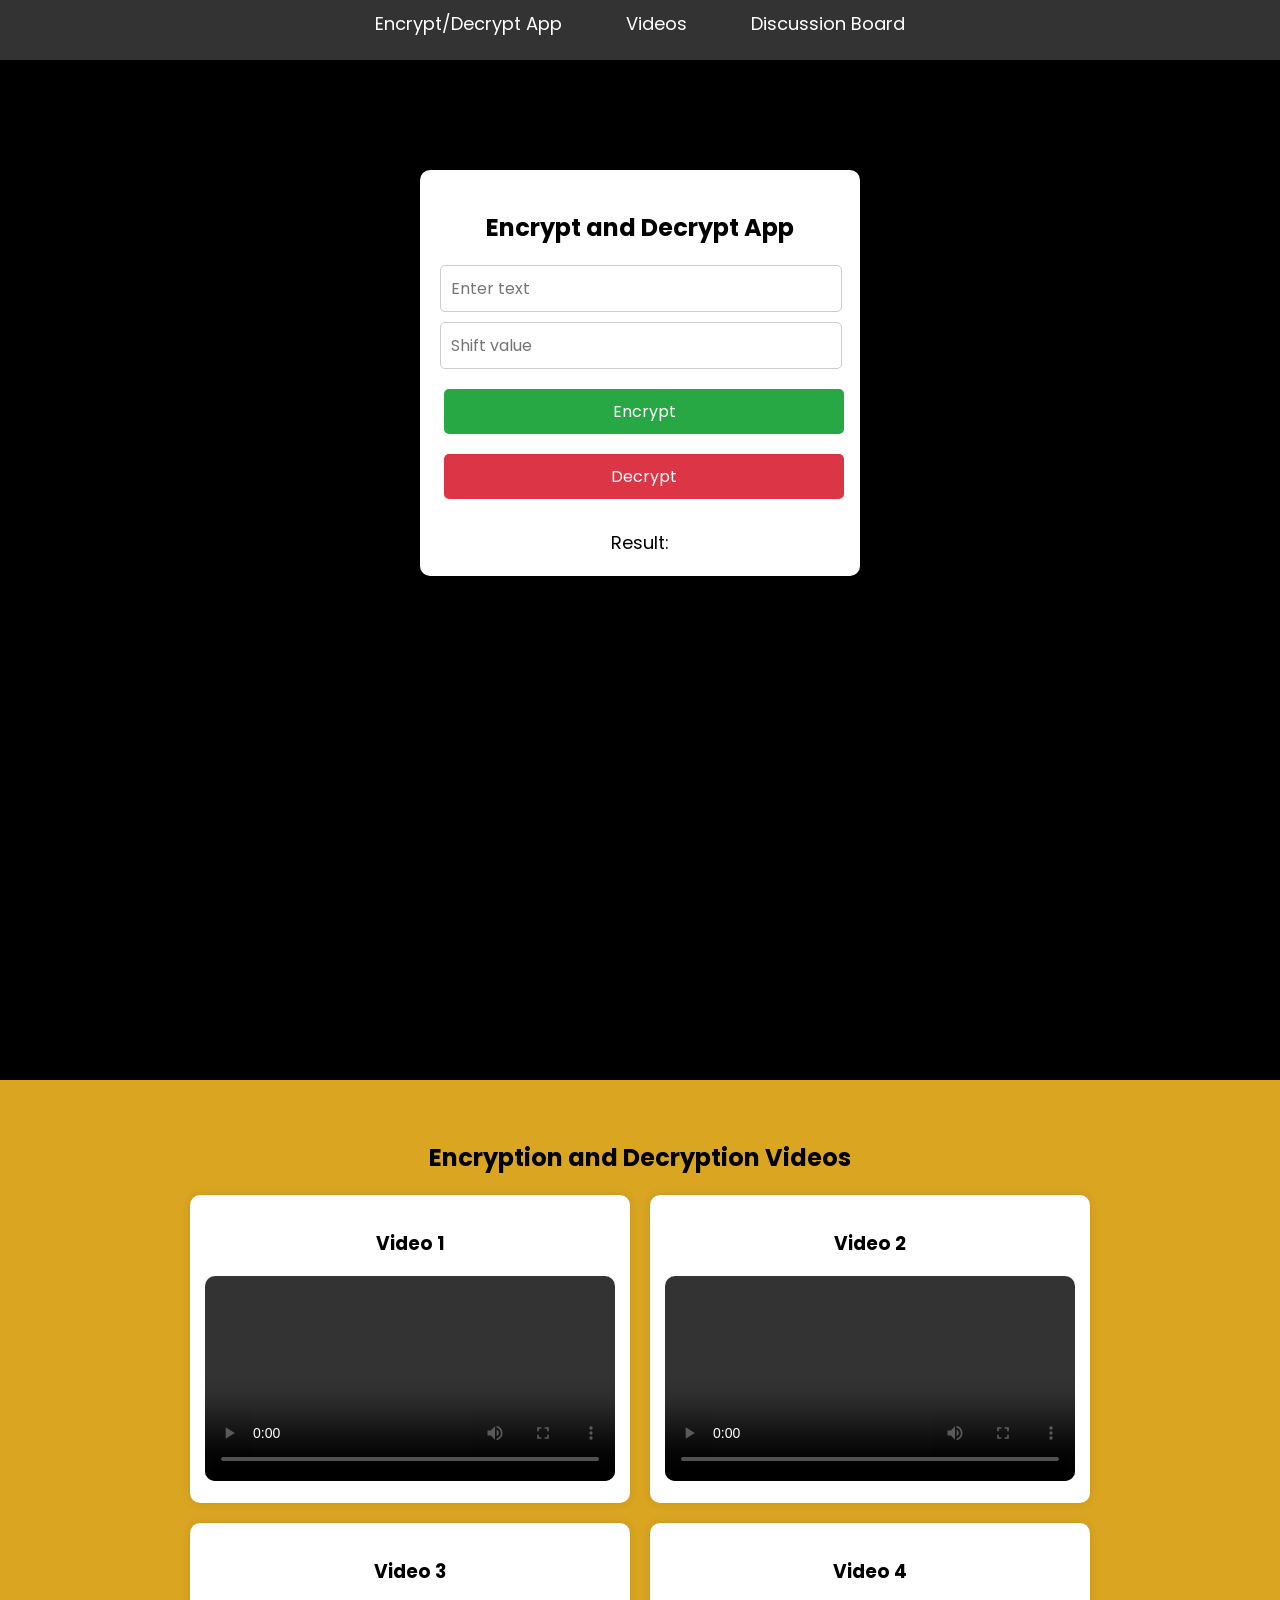
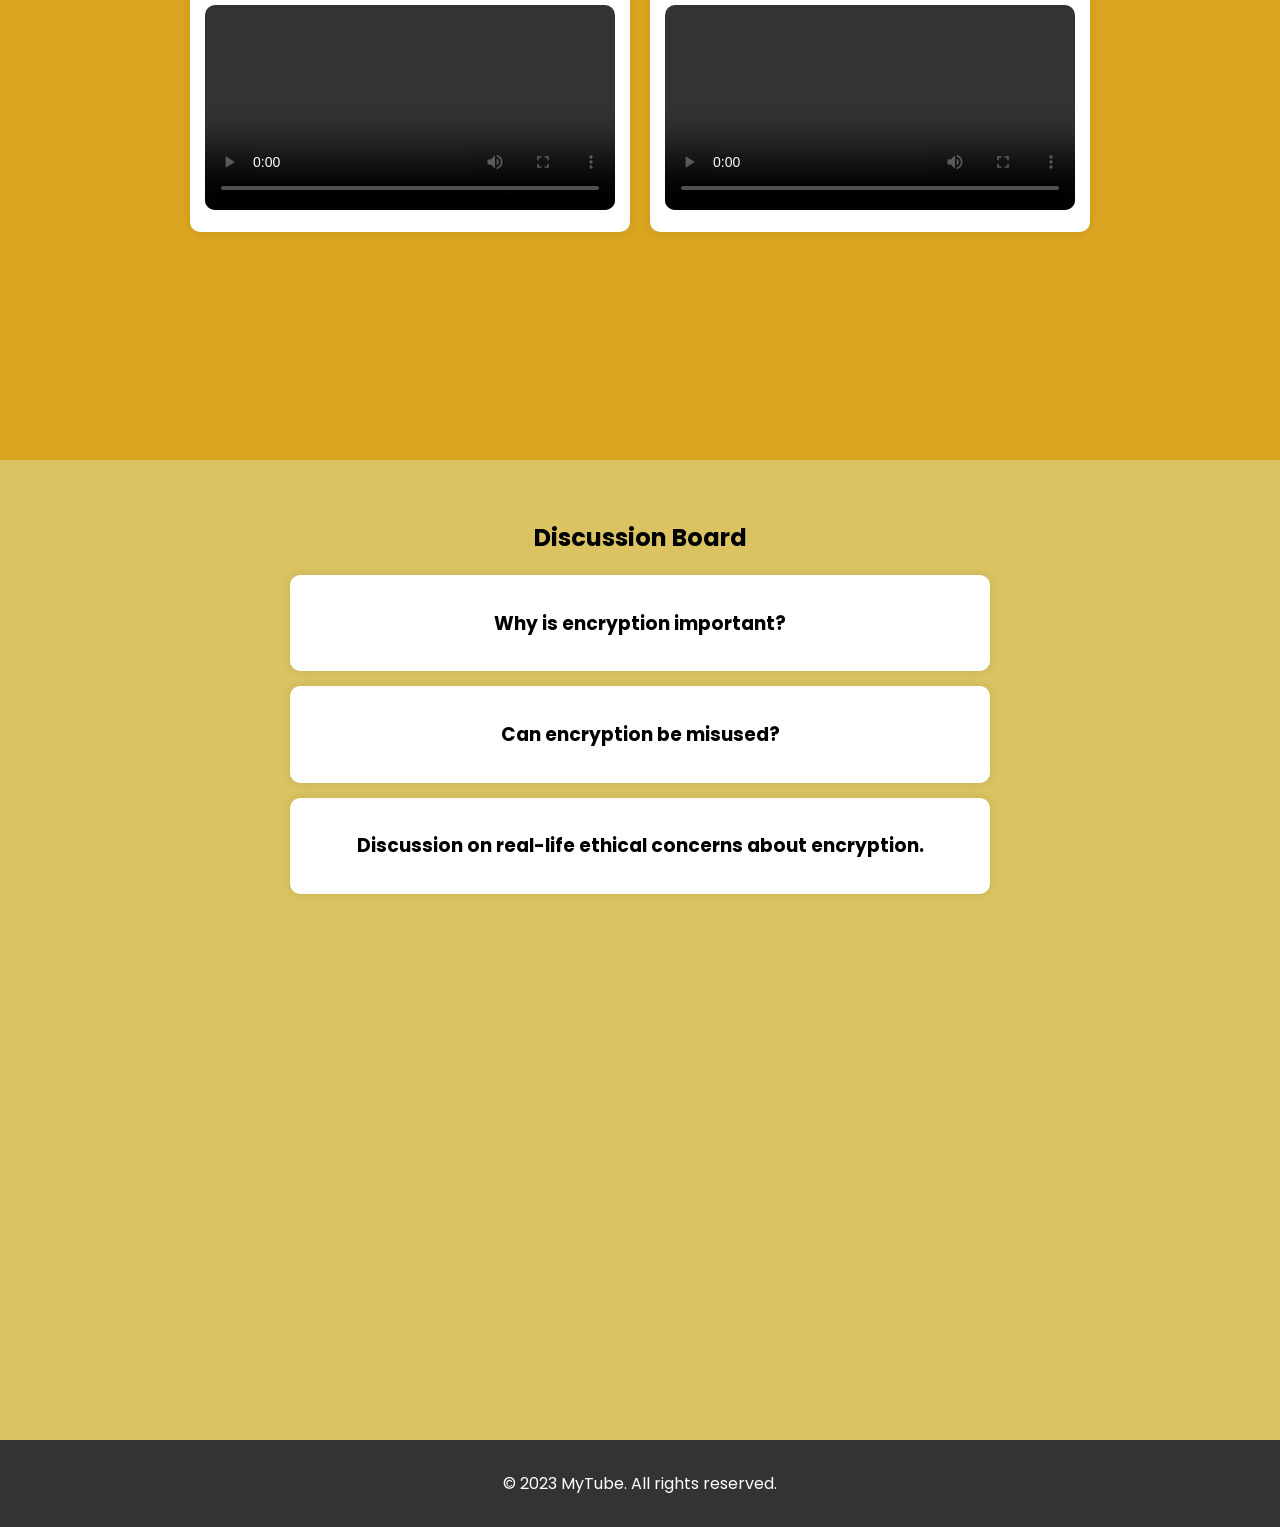
==== index.html @ 8dfe2eda "update index" ====
<!DOCTYPE html>
<html lang="en">
<head>
    <meta charset="UTF-8">
    <meta name="viewport" content="width=device-width, initial-scale=1.0">
    <title>Encrypt/Decrypt App & YouTube-like Webpage</title>
    <link rel="stylesheet" href="styles.css">
</head>
<body>  
    <nav>
        <ul>
          <li><a href="#encrypt-decrypt">Encrypt/Decrypt App</a></li>
          <li><a href="#videos">Videos</a></li>
          <li><a href="#discussion-board">Discussion Board</a></li>
        </ul>
    </nav>

    <!-- Encrypt/Decrypt Section -->
    <section id="encrypt-decrypt" class="encrypt-decrypt-section">
        <div class="container">
            <h1>Encrypt and Decrypt App</h1>
            
            <input type="text" id="textInput" placeholder="Enter text">
            <input type="number" id="shiftInput" placeholder="Shift value">
            <button id="encryptBtn">Encrypt</button>
            <button id="decryptBtn">Decrypt</button>
            
            <label id="outputLabel">Result: <span id="output"></span></label>
        </div>
    </section>

    <!-- Video Section -->
    <section id="videos" class="video-section">
        <h2>Encryption and Decryption Videos</h2>
        <div class="video-container">
            <div class="video">
                <h3>Video 1</h3>
                <video controls>
                    <source src="video1.mp4" type="video/mp4">
                    Your browser does not support the video tag.
                </video>
            </div>
            <div class="video">
                <h3>Video 2</h3>
                <video controls>
                    <source src="video2.mp4" type="video/mp4">
                    Your browser does not support the video tag.
                </video>
            </div>
            <div class="video">
                <h3>Video 3</h3>
                <video controls>
                    <source src="video3.mp4" type="video/mp4">
                    Your browser does not support the video tag.
                </video>
            </div>
            <div class="video">
                <h3>Video 4</h3>
                <video controls>
                    <source src="video4.mp4" type="video/mp4">
                    Your browser does not support the video tag.
                </video>
            </div>
        </div>
    </section>

    <!-- Discussion Board Section -->
    <section id="discussion-board" class="discussion-section">
        <h2>Discussion Board</h2>
        <div class="discussion-container">
            <div class="question" onclick="toggleAnswer('answer1')">
                <h3>Why is encryption important?</h3>
                <p class="answer" id="answer1">Encryption protects sensitive data by converting it into unreadable code, ensuring confidentiality and security.</p>
            </div>
            <div class="question" onclick="toggleAnswer('answer2')">
                <h3>Can encryption be misused?</h3>
                <p class="answer" id="answer2">Yes, encryption can be misused by criminals to hide illegal activities, making it harder for law enforcement to track them.</p>
            </div>
            <div class="question" onclick="toggleAnswer('answer3')">
                <h3>Discussion on real-life ethical concerns about encryption.</h3>
                <p class="answer" id="answer3">There is an ongoing debate between privacy advocates and governments regarding encryption. While it ensures privacy, it can also hinder law enforcement investigations.</p>
            </div>
        </div>
    </section>

    <footer>
        <p>&copy; 2023 MyTube. All rights reserved.</p>
    </footer>

    <script src="script.js"></script>
    <script>
        function toggleAnswer(answerId) {
            var answer = document.getElementById(answerId);
            answer.style.display = (answer.style.display === "block") ? "none" : "block";
        }
    </script>
</body>
</html>
---- styles.css ----
@import url('https://fonts.googleapis.com/css2?family=Poppins:wght@300;400;600&display=swap');

body {
    font-family: Poppins, sans-serif;
    margin: 0;
    padding: 0;
    background-image: url('bg4.jpg');
    text-align: center;
}

nav {
    background: #333;
    padding: 10px 0;
    box-shadow: 0px 4px 6px rgba(0, 0, 0, 0.1);
    height: 40px;
}

nav ul {
    list-style: none;
    padding: 0;
    margin: 0;
    text-align: center;
}

nav ul li {
    display: inline;
    margin: 0 15px;
}

nav ul li a {
    color: white;
    text-decoration: none;
    font-size: 18px;
    padding: 10px 15px;
    transition: all 0.3s ease-in-out;
    border-radius: 5px;
    position: relative;
}

nav ul li a:hover::after,
nav ul li a.active::after {
    content: "";
    display: block;
    width: 100%;
    height: 3px;
    background: gold;
    position: absolute;
    bottom: -2px;
    left: 0;
}
@media screen and (max-width: 768px) {
    nav ul {
        flex-direction: column;
    }

    nav ul li {
        margin: 5px 0;
    }
}

.container {
    max-width: 400px;
    margin: 50px auto;
    padding: 20px;
    background: white;
    border-radius: 10px;
    box-shadow: 0px 0px 10px rgba(0, 0, 0, 0.1);
}

h1 {
    font-size: 24px;
}

input {
    width: calc(100% - 20px);
    padding: 10px;
    margin: 10px auto;
    display: block;
    border: 1px solid #ccc;
    border-radius: 5px;
    font-size: 16px;
    font-family: Poppins, sans-serif;
}

button {
    width: 100%;
    padding: 10px;
    margin: 10px 1%;
    border: none;
    border-radius: 5px;
    font-size: 16px;
    cursor: pointer;
    font-family: Poppins, sans-serif;
    transition: all 0.3s ease-in-out;
}

button:hover {
    opacity: 0.8;
    transform: scale(1.05);
}

#encryptBtn {
    background: #28a745;
    color: white;
}

#decryptBtn {
    background: #dc3545;
    color: white;
}

#outputLabel {
    display: block;
    margin-top: 20px;
    font-size: 18px;
    font-family: Poppins, sans-serif;
}

section {
    padding: 60px 20px;
    min-height: 100vh;
}

.encrypt-decrypt-section {
    background-color: black;
    text-align: center;
}

.video-section {
    background-color: goldenrod;
    padding: 40px 0;
}

.video-container {
    display: grid;
    grid-template-columns: repeat(auto-fit, minmax(300px, 1fr));
    gap: 20px;
    max-width: 900px;
    margin: 0 auto;
}

.video {
    background: white;
    padding: 15px;
    border-radius: 10px;
    box-shadow: 0px 0px 10px rgba(0, 0, 0, 0.1);
}

.video video {
    width: 100%;
    border-radius: 10px;
}

@media screen and (max-width: 768px) {
    .video-container {
        grid-template-columns: repeat(auto-fit, minmax(100%, 1fr)); /* 1 column */
    }
}.discussion-section {
    background-color: #dac360;
    padding: 40px 20px;
}

.discussion-container {
    max-width: 700px;
    margin: 0 auto;
}

.question {
    background: white;
    padding: 15px;
    margin-bottom: 15px;
    border-radius: 10px;
    box-shadow: 0px 0px 10px rgba(0, 0, 0, 0.1);
    cursor: pointer;
    transition: all 0.3s ease-in-out;
}

.question:hover {
    background: #f1f1f1;
}

.answer {
    display: none;
    padding: 10px;
    border-top: 1px solid #ddd;
    margin-top: 10px;
}
@media screen and (max-width: 768px) {
    .discussion-container {
        width: 90%;
    }
}
footer {
    text-align: center;
    padding: 15px;
    background-color: #333;
    color: white;
}
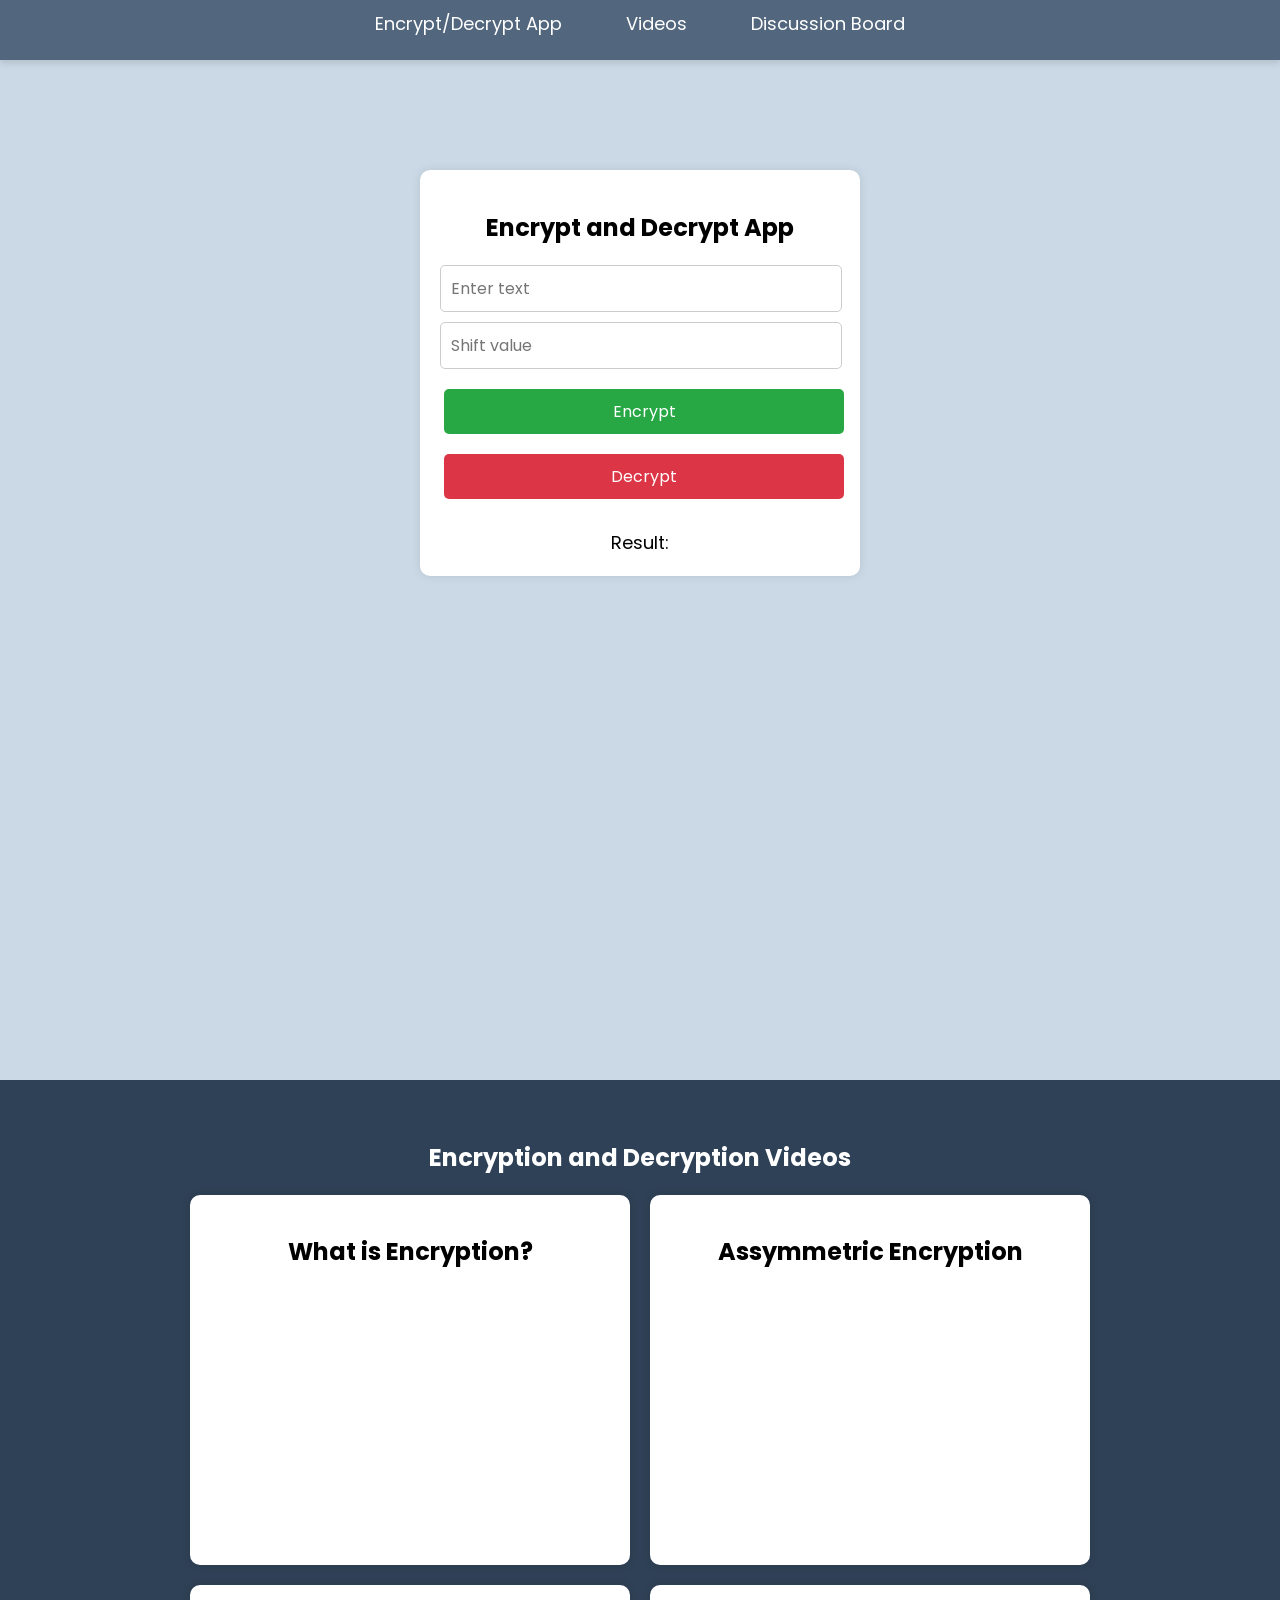
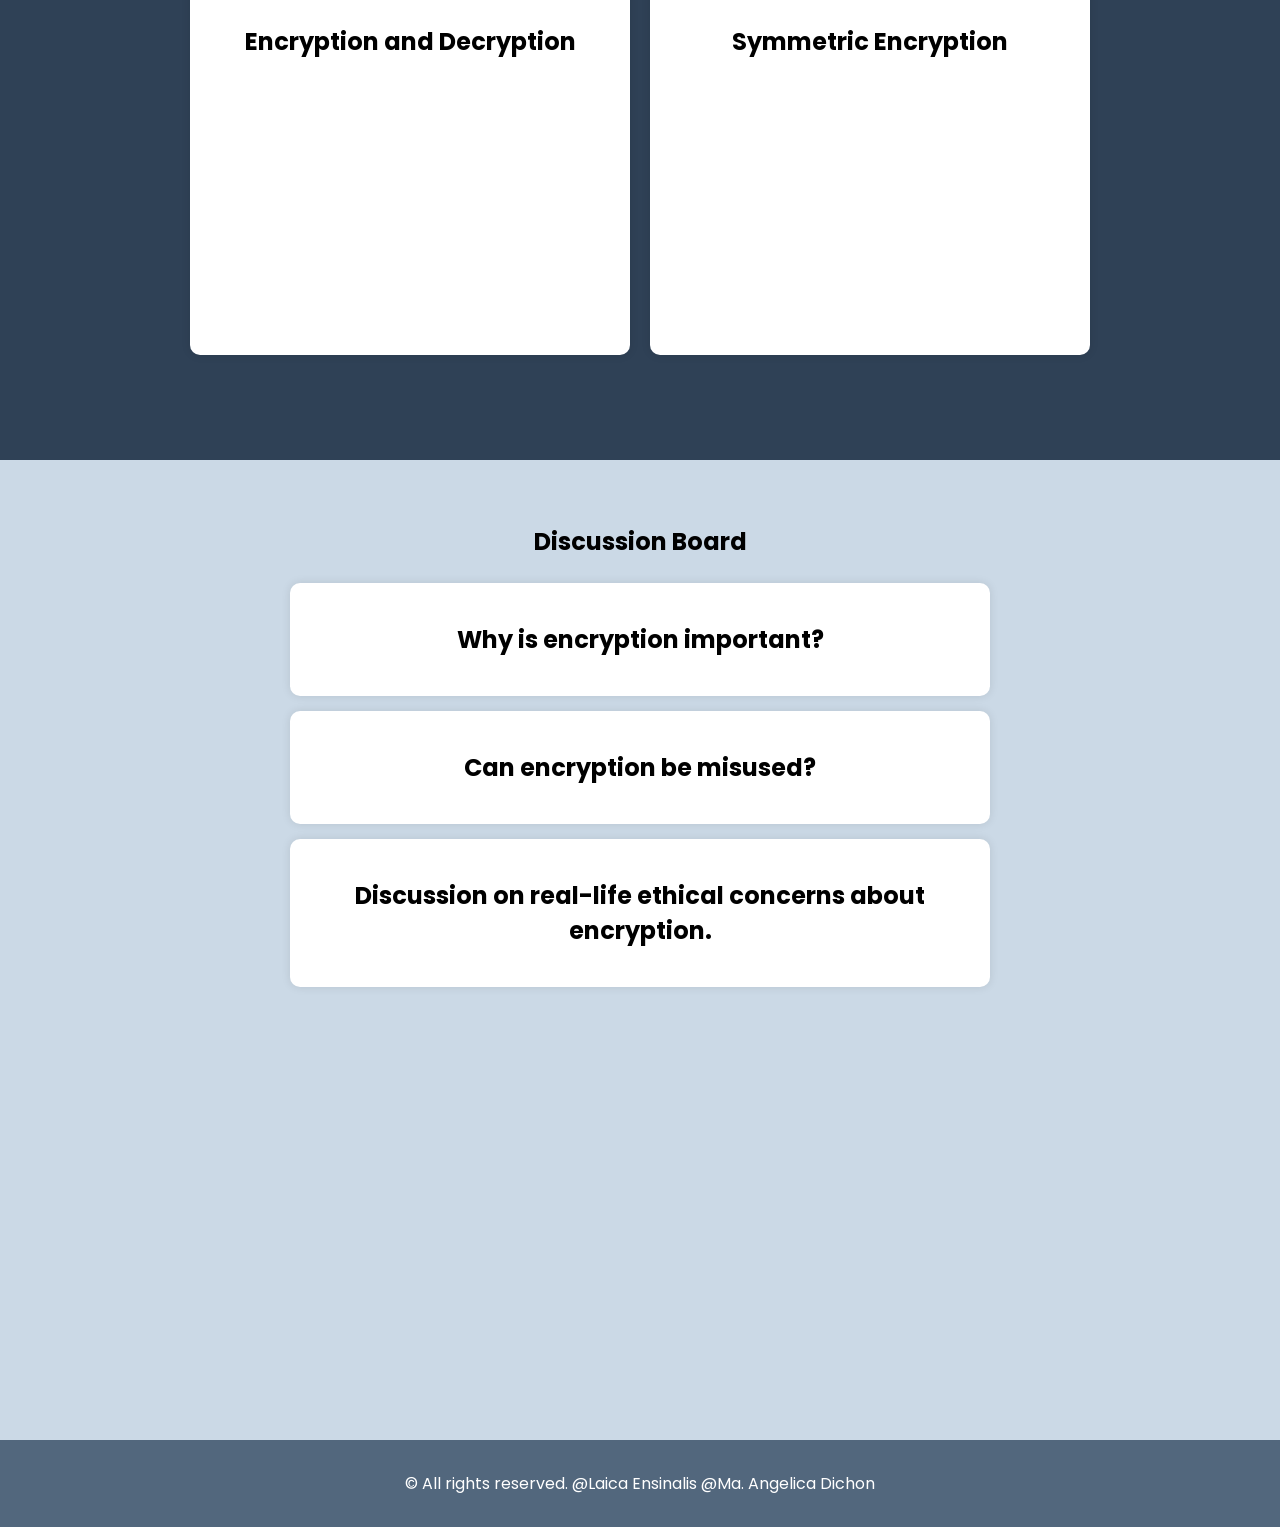
==== commit 37b6600a: "update style" ====
--- a/index.html
+++ b/index.html
@@ -14,9 +14,7 @@
           <li><a href="#discussion-board">Discussion Board</a></li>
         </ul>
     </nav>
-
-    <!-- Encrypt/Decrypt Section -->
-    <section id="encrypt-decrypt" class="encrypt-decrypt-section">
+            <section id="encrypt-decrypt" class="encrypt-decrypt-section">
         <div class="container">
             <h1>Encrypt and Decrypt App</h1>
             
@@ -28,63 +26,136 @@
             <label id="outputLabel">Result: <span id="output"></span></label>
         </div>
     </section>
+   
 
-    <!-- Video Section -->
+
+
     <section id="videos" class="video-section">
         <h2>Encryption and Decryption Videos</h2>
         <div class="video-container">
             <div class="video">
-                <h3>Video 1</h3>
-                <video controls>
-                    <source src="video1.mp4" type="video/mp4">
-                    Your browser does not support the video tag.
+                <h3>What is Encryption?</h3>
+                <iframe width="400" height="250" src="https://www.youtube.com/embed/9chKCUQ8_VQ?si=oBOS4d2JJHlRGWl5" title="YouTube video player" frameborder="0" allow="accelerometer; autoplay; clipboard-write; encrypted-media; gyroscope; picture-in-picture; web-share" referrerpolicy="strict-origin-when-cross-origin" allowfullscreen>
+
+                </iframe>
+            </div>
+            <div class="video">
+                <h3>Assymmetric Encryption</h3>
+                <iframe width="400" height="250" src="https://www.youtube.com/embed/AQDCe585Lnc?si=Q9X-DxNaBNLN-qX-" title="YouTube video player" frameborder="0" allow="accelerometer; autoplay; clipboard-write; encrypted-media; gyroscope; picture-in-picture; web-share" referrerpolicy="strict-origin-when-cross-origin" allowfullscreen>
+
+                </iframe>
+            </div>
+
+            <div class="video">
+                <h3>Encryption and Decryption</h3>
+                <iframe width="400" height="250" src="https://www.youtube.com/embed/hdapCrcBo54?si=1prPg5Jo7cMyNrll" title="YouTube video player" frameborder="0" allow="accelerometer; autoplay; clipboard-write; encrypted-media; gyroscope; picture-in-picture; web-share" referrerpolicy="strict-origin-when-cross-origin" allowfullscreen>
+                </iframe>
+            </div>
+
+            <div class="video">
+                <h3>Symmetric Encryption</h3>
+                <iframe width="400" height="250" src="https://www.youtube.com/embed/o_g-M7UBqI8?si=_qrHEDnd7zL3lLWT" title="YouTube video player" frameborder="0" allow="accelerometer; autoplay; clipboard-write; encrypted-media; gyroscope; picture-in-picture; web-share" referrerpolicy="strict-origin-when-cross-origin" allowfullscreen>
+
+                </iframe>
                 </video>
             </div>
-            <div class="video">
-                <h3>Video 2</h3>
-                <video controls>
-                    <source src="video2.mp4" type="video/mp4">
-                    Your browser does not support the video tag.
-                </video>
-            </div>
-            <div class="video">
-                <h3>Video 3</h3>
-                <video controls>
-                    <source src="video3.mp4" type="video/mp4">
-                    Your browser does not support the video tag.
-                </video>
-            </div>
-            <div class="video">
-                <h3>Video 4</h3>
-                <video controls>
-                    <source src="video4.mp4" type="video/mp4">
-                    Your browser does not support the video tag.
-                </video>
-            </div>
-        </div>
+        
+        
     </section>
 
-    <!-- Discussion Board Section -->
     <section id="discussion-board" class="discussion-section">
-        <h2>Discussion Board</h2>
+        <h3>Discussion Board</h3>
         <div class="discussion-container">
             <div class="question" onclick="toggleAnswer('answer1')">
                 <h3>Why is encryption important?</h3>
-                <p class="answer" id="answer1">Encryption protects sensitive data by converting it into unreadable code, ensuring confidentiality and security.</p>
+                <p class="answer" id="answer1">Encryption is the process of transforming readable plaintext into unreadable ciphertext to mask sensitive information from unauthorized users. Organizations regularly use encryption in data security to protect sensitive data from unauthorized access and data breaches.
+
+                    Encryption works by using encryption algorithms to scramble data into an indecipherable format. Only the authorized parties with the right secret key, known as the decryption key, can unscramble the data.
+                    <br>
+                    <br>
+
+                    Encryption can protect data at rest, in transit and while being processed, regardless of whether the data is in a computer system on-premises or in the cloud. For this reason, encryption has become critical to cloud security efforts and cybersecurity strategies more broadly. 
+                    <br>
+                    <br>
+
+                    Encryption is crucial for cybersecurity as it protects sensitive data by converting it into unreadable code, ensuring confidentiality, integrity, and security. It is widely used in:<br>
+                    <br>
+                    Data Protection: Prevents unauthorized access to personal, financial, and business information.<br>
+                    Secure Communication: Used in messaging apps (WhatsApp, Signal) and emails to prevent eavesdropping.<br>
+                    Online Transactions: Protects credit card details and banking data during digital payments.<br>
+                    Regulatory Compliance: Helps businesses meet legal requirements like GDPR (Europe) and HIPAA (USA) for protecting user data.<br>
+                    National Security: Governments use encryption to protect classified information and prevent cyber threats.  <br>
+                    <br>
+                    <a href="https://www.ibm.com/think/topics/encryption">Source: https://www.ibm.com/think/topics/encryption </a><br>
+                    <a href="https://csrc.nist.gov/">Source: https://csrc.nist.gov/ </a><br>
+                    <a href="https://www.cisa.gov/">Source: https://www.cisa.gov/</a><br>
+                    <a href="https://gdpr.eu/">Source: https://gdpr.eu/</a>
+
+                </p>
             </div>
             <div class="question" onclick="toggleAnswer('answer2')">
                 <h3>Can encryption be misused?</h3>
-                <p class="answer" id="answer2">Yes, encryption can be misused by criminals to hide illegal activities, making it harder for law enforcement to track them.</p>
+                <p class="answer" id="answer2">Yes, encryption can be misused in various ways, including:
+                    <br>
+                    <br>
+                    Criminal Activities: Cybercriminals use encryption to hide their communications on the dark web and evade law enforcement. Ransomware attacks encrypt victims' data and demand payment for decryption keys.
+                    <br>
+                    <br>
+                    Terrorist and Illicit Activities: Terrorist groups use encrypted messaging apps (e.g., Telegram) to coordinate attacks.
+                    <br>
+                    <br>
+                    Insider Threats: Employees may use encryption to steal sensitive corporate data and exfiltrate it without detection.
+                    <br>
+                    <br>
+                    Privacy vs. Law Enforcement: Law enforcement agencies argue that end-to-end encryption (E2EE) in apps like WhatsApp and iMessage prevents them from accessing evidence in criminal investigations.
+                    <br>
+                    <br>
+                    <a href="https://www.ibm.com/think/topics/encryption">Source: https://www.ic3.gov//topics/encryption </a><br>
+                    <a href="https://www.europol.europa.eu/">Source: https://www.europol.europa.eu/ </a><br>
+                    <a href="www.verizon.com/dbir">Source:  www.verizon.com/dbir</a><br>
+                    <a href="https://www.justice.gov/">Source: https://www.justice.gov/</a>
+
             </div>
             <div class="question" onclick="toggleAnswer('answer3')">
                 <h3>Discussion on real-life ethical concerns about encryption.</h3>
-                <p class="answer" id="answer3">There is an ongoing debate between privacy advocates and governments regarding encryption. While it ensures privacy, it can also hinder law enforcement investigations.</p>
+                <p class="answer" id="answer3">There is an ongoing debate between privacy advocates and governments regarding encryption. While it ensures privacy, it can also hinder law enforcement investigations.
+
+                <br>
+                <br>
+                The ethical concerns surrounding encryption revolve around privacy, security, and law enforcement:
+                <br>
+                <br>
+                Government Backdoors: Some governments propose creating "backdoors" in encryption to allow law enforcement access to encrypted data.
+                <br>
+                <br>
+                Concern: This could weaken overall security and be exploited by hackers.
+                <br>
+                <br>
+                Balancing Privacy vs. Security: While encryption protects personal privacy, it can also shield criminal activities.<br>
+                Example: Apple refused the FBI’s request to unlock an encrypted iPhone used by a terrorist in the San Bernardino attack (2015), citing privacy concerns.
+                <br>
+                <br>
+
+                Mass Surveillance: Some countries ban or restrict encryption to monitor citizens, violating human rights.<br>
+                Example: China’s "Great Firewall" limits encrypted communications.
+                <br>
+                <br>
+                Corporate Responsibility: Companies like Facebook (Meta) implement encryption but face pressure to monitor content for illegal activities like child exploitation.
+                
+                <br>
+                <br>
+                <a href="https://www.eff.org/">Source: https://www.eff.org </a><br>
+                <a href="https://www.cnn.com/">Source: https://www.cnn.com/</a><br>
+                <a href="https://www.hrw.org/">Source:  https://www.hrw.org/</a><br>
+                <a href="https://www.bbc.com//">Source: https://www.bbc.com//</a>
+
+                </p>
             </div>
         </div>
     </section>
 
     <footer>
-        <p>&copy; 2023 MyTube. All rights reserved.</p>
+        <p>&copy; All rights reserved.           @Laica Ensinalis @Ma. Angelica Dichon</p>
     </footer>
 
     <script src="script.js"></script>
@@ -96,3 +167,5 @@
     </script>
 </body>
 </html>
+
+
--- a/styles.css
+++ b/styles.css
@@ -9,11 +9,15 @@
 }
 
 nav {
-    background: #333;
+    background: #52677d;
     padding: 10px 0;
     box-shadow: 0px 4px 6px rgba(0, 0, 0, 0.1);
     height: 40px;
-}
+    position: sticky;
+    top: 0;
+    z-index: 1000;
+}
+
 
 nav ul {
     list-style: none;
@@ -43,10 +47,11 @@
     display: block;
     width: 100%;
     height: 3px;
-    background: gold;
+    background: #bdc4b4;
     position: absolute;
     bottom: -2px;
     left: 0;
+    text-decoration: underline;
 }
 @media screen and (max-width: 768px) {
     nav ul {
@@ -65,10 +70,20 @@
     background: white;
     border-radius: 10px;
     box-shadow: 0px 0px 10px rgba(0, 0, 0, 0.1);
+    
 }
 
 h1 {
     font-size: 24px;
+}
+h2{
+    color: white;
+}
+
+h3{
+    color: black;
+        font-size: 24px;
+
 }
 
 input {
@@ -119,15 +134,16 @@
 section {
     padding: 60px 20px;
     min-height: 100vh;
+    
 }
 
 .encrypt-decrypt-section {
-    background-color: black;
+    background-color: #cbd9e6;
     text-align: center;
 }
 
 .video-section {
-    background-color: goldenrod;
+    background-color: #2f4156;
     padding: 40px 0;
 }
 
@@ -156,7 +172,7 @@
         grid-template-columns: repeat(auto-fit, minmax(100%, 1fr)); /* 1 column */
     }
 }.discussion-section {
-    background-color: #dac360;
+    background-color: #cbd9e6;
     padding: 40px 20px;
 }
 
@@ -184,15 +200,51 @@
     padding: 10px;
     border-top: 1px solid #ddd;
     margin-top: 10px;
+    text-align: justify;
 }
 @media screen and (max-width: 768px) {
     .discussion-container {
         width: 90%;
     }
 }
+
+p{
+    align-items: justify-left;
+}
 footer {
     text-align: center;
     padding: 15px;
-    background-color: #333;
-    color: white;
-}
+    background: #52677d;
+    color: white;
+}
+
+@media screen and (max-width: 600px) {
+    body {
+        font-size: 14px;
+    }
+
+    h1 {
+        font-size: 20px;
+    }
+
+    input {
+        font-size: 14px;
+        padding: 8px;
+    }
+
+    button {
+        font-size: 14px;
+        padding: 8px;
+    }
+
+    .container {
+        max-width: 90%;
+        margin: 20px auto;
+    }
+
+    .discussion-container,
+    .video-container {
+        width: 100%;
+        padding: 10px;
+    }
+}
